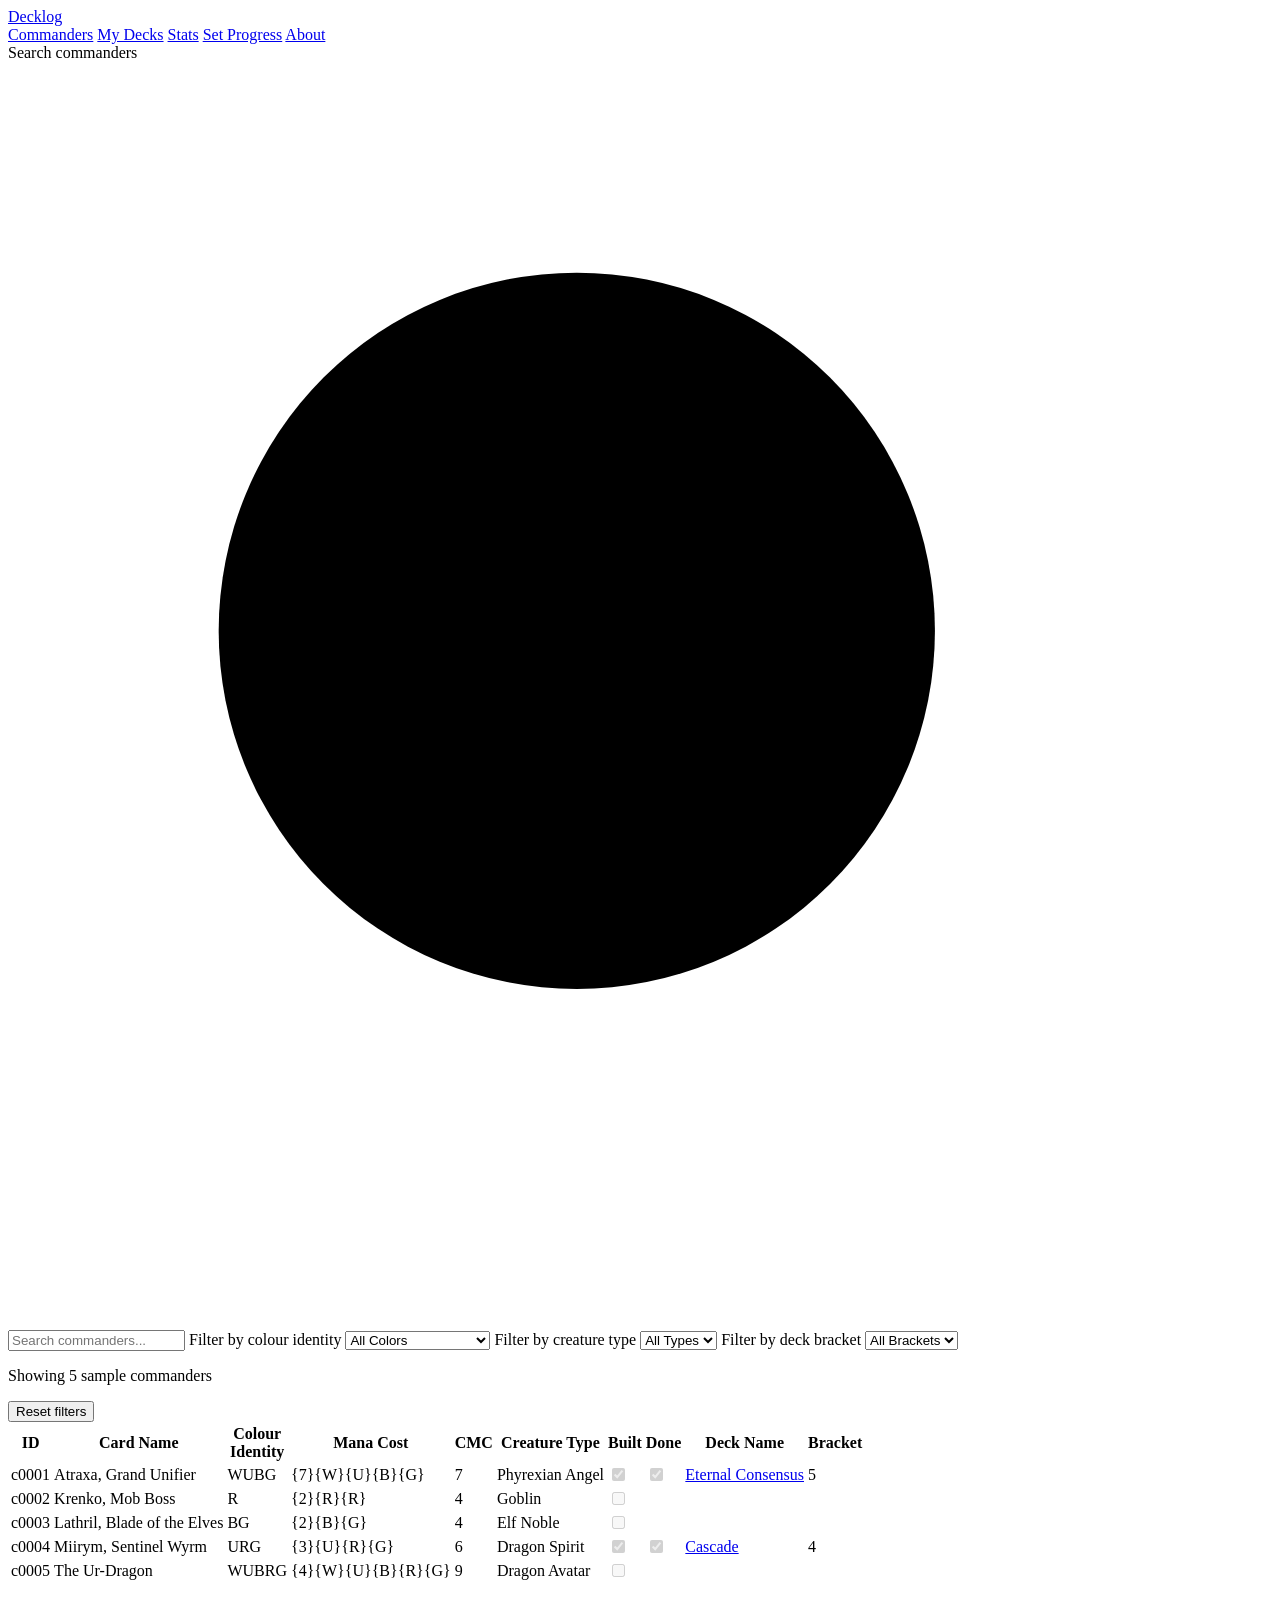
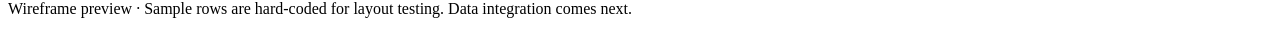
==== app/templates/index.html @ 37241023 "Web App Wireframe Initial" ====
<!doctype html>
<html lang="en">
<head>
  <meta charset="utf-8">
  <meta name="viewport" content="width=device-width, initial-scale=1">
  <meta name="description" content="Decklog — a personal Commander deckbuilding tracker.">
  <title>Decklog | Commanders</title>
  <link rel="stylesheet" href="/static/css/styles.css">
  <script src="/static/js/commanders.js" defer></script>
</head>
<body>
  <div class="app-shell">
    <header class="site-header">
      <a class="wordmark" href="/" aria-label="Decklog home">Decklog</a>
      <nav class="primary-nav" aria-label="Main navigation">
        <a class="nav-link active" href="/" aria-current="page">Commanders</a>
        <a class="nav-link" href="#my-decks" data-placeholder-link>My Decks</a>
        <a class="nav-link" href="#stats" data-placeholder-link>Stats</a>
        <a class="nav-link" href="#set-progress" data-placeholder-link>Set Progress</a>
        <a class="nav-link" href="#about" data-placeholder-link>About</a>
      </nav>
    </header>

    <main>
      <section class="toolbar" aria-label="Commander catalogue filters">
        <label class="search-field">
          <span class="visually-hidden">Search commanders</span>
          <svg class="search-icon" viewBox="0 0 24 24" aria-hidden="true">
            <circle cx="10.8" cy="10.8" r="6.8"></circle>
            <path d="m16 16 5 5"></path>
          </svg>
          <input id="commander-search" type="search" placeholder="Search commanders..." autocomplete="off">
        </label>

        <label class="filter-field">
          <span class="visually-hidden">Filter by colour identity</span>
          <select id="color-filter">
            <option value="">All Colors</option>
            <option value="W">White (W)</option>
            <option value="U">Blue (U)</option>
            <option value="B">Black (B)</option>
            <option value="R">Red (R)</option>
            <option value="G">Green (G)</option>
            <option value="WU">Azorius (WU)</option>
            <option value="UB">Dimir (UB)</option>
            <option value="BR">Rakdos (BR)</option>
            <option value="RG">Gruul (RG)</option>
            <option value="GW">Selesnya (GW)</option>
            <option value="WUB">Esper (WUB)</option>
            <option value="UBR">Grixis (UBR)</option>
            <option value="BRG">Jund (BRG)</option>
            <option value="RGW">Naya (RGW)</option>
            <option value="GWU">Bant (GWU)</option>
            <option value="WUBRG">Five-color (WUBRG)</option>
            <option value="C">Colorless (C)</option>
          </select>
        </label>

        <label class="filter-field">
          <span class="visually-hidden">Filter by creature type</span>
          <select id="type-filter">
            <option value="">All Types</option>
            <option value="Angel">Angel</option>
            <option value="Goblin">Goblin</option>
            <option value="Elf">Elf</option>
            <option value="Dragon">Dragon</option>
            <option value="Human">Human</option>
            <option value="Wizard">Wizard</option>
          </select>
        </label>

        <label class="filter-field">
          <span class="visually-hidden">Filter by deck bracket</span>
          <select id="bracket-filter">
            <option value="">All Brackets</option>
            <option value="1">Bracket 1</option>
            <option value="2">Bracket 2</option>
            <option value="3">Bracket 3</option>
            <option value="4">Bracket 4</option>
            <option value="5">Bracket 5</option>
            <option value="unassigned">Unassigned</option>
          </select>
        </label>
      </section>

      <div class="catalogue-meta">
        <p id="result-count" aria-live="polite">Showing 5 sample commanders</p>
        <button class="reset-button" id="reset-filters" type="button">Reset filters</button>
      </div>

      <section class="table-frame" aria-label="Commander catalogue">
        <div class="table-scroll">
          <table class="commander-table">
            <thead>
              <tr>
                <th scope="col">ID</th>
                <th scope="col">Card Name</th>
                <th scope="col">Colour<br>Identity</th>
                <th scope="col">Mana Cost</th>
                <th scope="col">CMC</th>
                <th scope="col">Creature Type</th>
                <th scope="col" class="center-cell">Built</th>
                <th scope="col" class="center-cell">Done</th>
                <th scope="col">Deck Name</th>
                <th scope="col">Bracket</th>
              </tr>
            </thead>
            <tbody id="commander-table-body">
              <tr data-name="Atraxa, Grand Unifier" data-colors="WUBG" data-type="Phyrexian Angel" data-bracket="5">
                <td class="id-cell">c0001</td>
                <td>Atraxa, Grand Unifier</td>
                <td>WUBG</td>
                <td class="mana-cost">{7}{W}{U}{B}{G}</td>
                <td class="numeric-cell">7</td>
                <td>Phyrexian Angel</td>
                <td class="center-cell"><input type="checkbox" checked aria-label="Atraxa deck built" disabled></td>
                <td class="center-cell"><input type="checkbox" checked aria-label="Atraxa deck done" disabled></td>
                <td><a class="deck-link" href="#deck-atraxa" data-placeholder-link>Eternal Consensus</a></td>
                <td><span class="bracket-value">5</span></td>
              </tr>
              <tr data-name="Krenko, Mob Boss" data-colors="R" data-type="Goblin" data-bracket="">
                <td class="id-cell">c0002</td>
                <td>Krenko, Mob Boss</td>
                <td>R</td>
                <td class="mana-cost">{2}{R}{R}</td>
                <td class="numeric-cell">4</td>
                <td>Goblin</td>
                <td class="center-cell"><input type="checkbox" aria-label="Krenko deck built" disabled></td>
                <td class="center-cell"></td>
                <td></td>
                <td></td>
              </tr>
              <tr data-name="Lathril, Blade of the Elves" data-colors="BG" data-type="Elf Noble" data-bracket="">
                <td class="id-cell">c0003</td>
                <td>Lathril, Blade of the Elves</td>
                <td>BG</td>
                <td class="mana-cost">{2}{B}{G}</td>
                <td class="numeric-cell">4</td>
                <td>Elf Noble</td>
                <td class="center-cell"><input type="checkbox" aria-label="Lathril deck built" disabled></td>
                <td class="center-cell"></td>
                <td></td>
                <td></td>
              </tr>
              <tr data-name="Miirym, Sentinel Wyrm" data-colors="URG" data-type="Dragon Spirit" data-bracket="4">
                <td class="id-cell">c0004</td>
                <td>Miirym, Sentinel Wyrm</td>
                <td>URG</td>
                <td class="mana-cost">{3}{U}{R}{G}</td>
                <td class="numeric-cell">6</td>
                <td>Dragon Spirit</td>
                <td class="center-cell"><input type="checkbox" checked aria-label="Miirym deck built" disabled></td>
                <td class="center-cell"><input type="checkbox" checked aria-label="Miirym deck done" disabled></td>
                <td><a class="deck-link" href="#deck-miirym" data-placeholder-link>Cascade</a></td>
                <td><span class="bracket-value">4</span></td>
              </tr>
              <tr data-name="The Ur-Dragon" data-colors="WUBRG" data-type="Dragon Avatar" data-bracket="">
                <td class="id-cell">c0005</td>
                <td>The Ur-Dragon</td>
                <td>WUBRG</td>
                <td class="mana-cost">{4}{W}{U}{B}{R}{G}</td>
                <td class="numeric-cell">9</td>
                <td>Dragon Avatar</td>
                <td class="center-cell"><input type="checkbox" aria-label="The Ur-Dragon deck built" disabled></td>
                <td class="center-cell"></td>
                <td></td>
                <td></td>
              </tr>
            </tbody>
          </table>
        </div>
        <div class="empty-state" id="empty-state" hidden>
          <strong>No commanders match these filters.</strong>
          <span>Try a different search or reset the filters.</span>
        </div>
      </section>

      <p class="prototype-note">Wireframe preview · Sample rows are hard-coded for layout testing. Data integration comes next.</p>
    </main>
  </div>
</body>
</html>
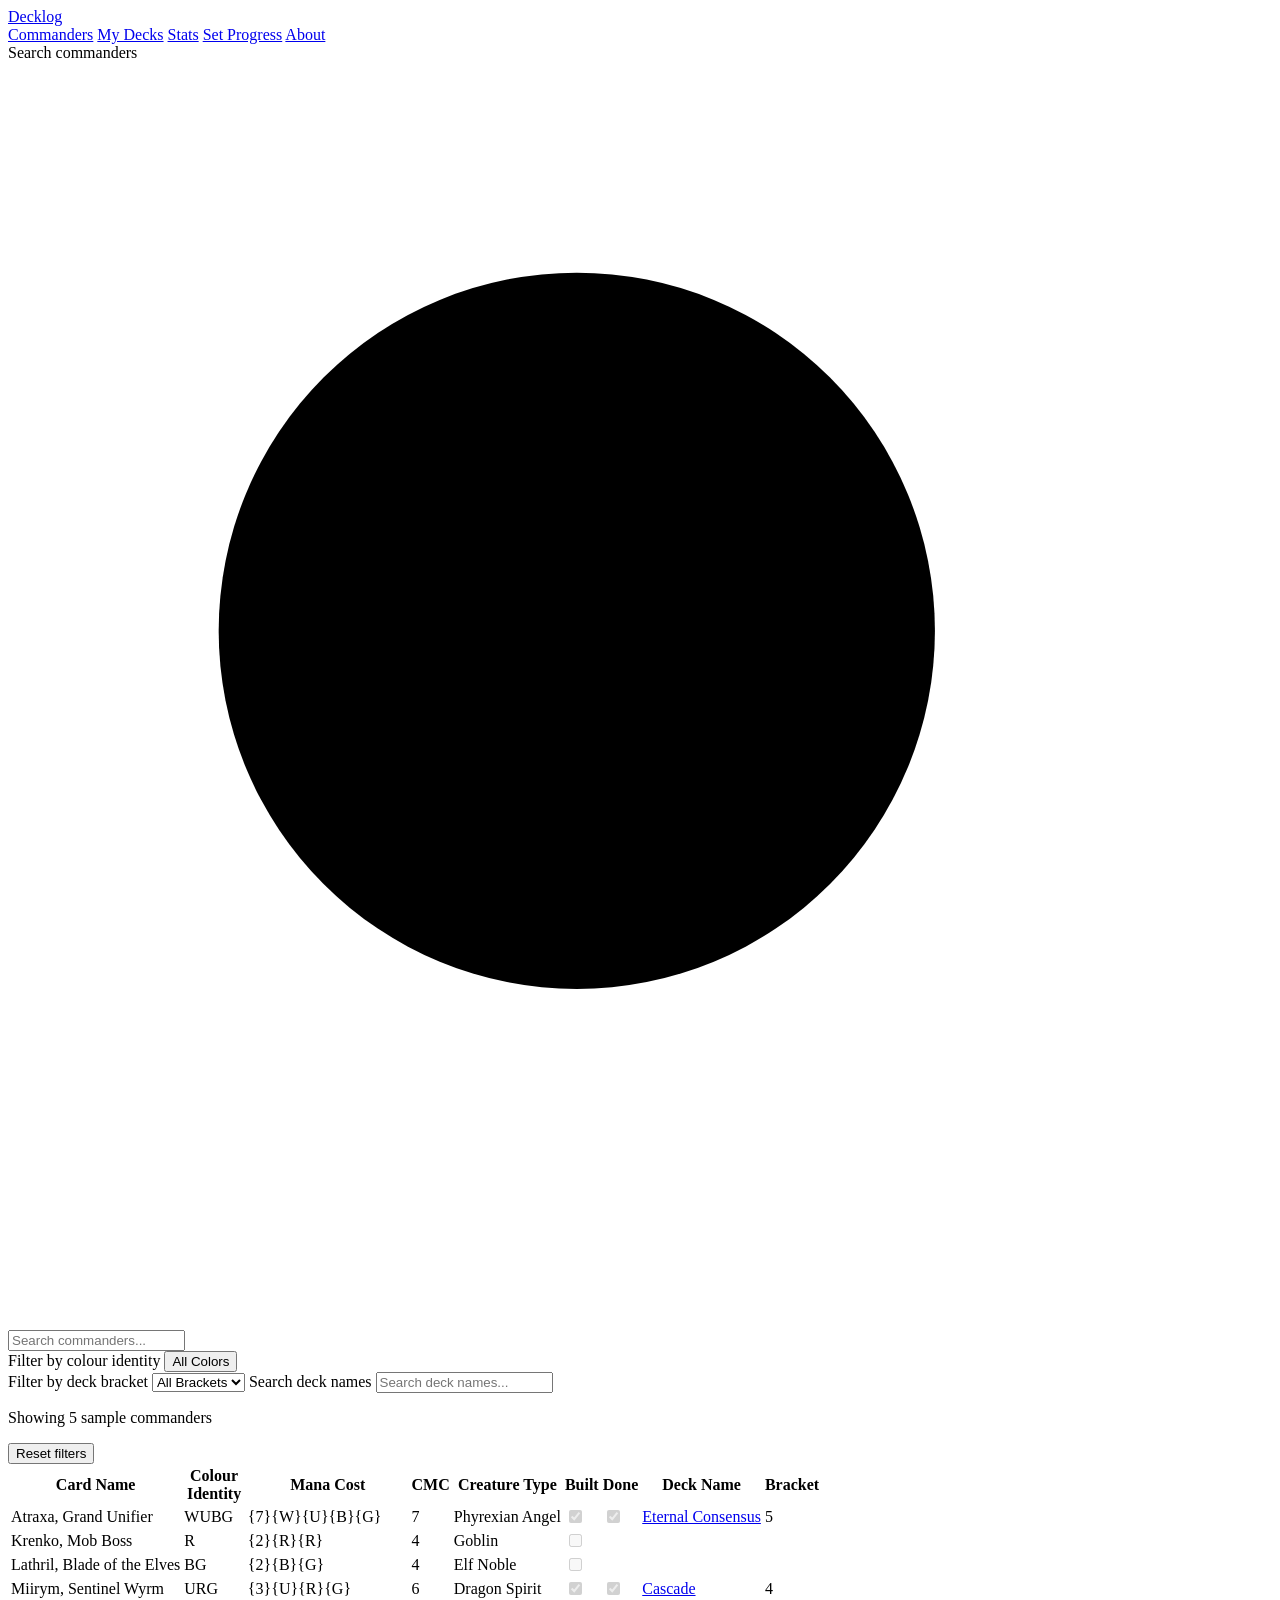
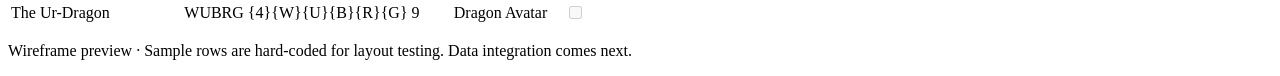
==== commit 9718f114: "Wireframe Adjustments" ====
--- a/app/templates/index.html
+++ b/app/templates/index.html
@@ -32,42 +32,70 @@
           <input id="commander-search" type="search" placeholder="Search commanders..." autocomplete="off">
         </label>
 
-        <label class="filter-field">
-          <span class="visually-hidden">Filter by colour identity</span>
-          <select id="color-filter">
-            <option value="">All Colors</option>
-            <option value="W">White (W)</option>
-            <option value="U">Blue (U)</option>
-            <option value="B">Black (B)</option>
-            <option value="R">Red (R)</option>
-            <option value="G">Green (G)</option>
-            <option value="WU">Azorius (WU)</option>
-            <option value="UB">Dimir (UB)</option>
-            <option value="BR">Rakdos (BR)</option>
-            <option value="RG">Gruul (RG)</option>
-            <option value="GW">Selesnya (GW)</option>
-            <option value="WUB">Esper (WUB)</option>
-            <option value="UBR">Grixis (UBR)</option>
-            <option value="BRG">Jund (BRG)</option>
-            <option value="RGW">Naya (RGW)</option>
-            <option value="GWU">Bant (GWU)</option>
-            <option value="WUBRG">Five-color (WUBRG)</option>
-            <option value="C">Colorless (C)</option>
-          </select>
-        </label>
-
-        <label class="filter-field">
-          <span class="visually-hidden">Filter by creature type</span>
-          <select id="type-filter">
-            <option value="">All Types</option>
-            <option value="Angel">Angel</option>
-            <option value="Goblin">Goblin</option>
-            <option value="Elf">Elf</option>
-            <option value="Dragon">Dragon</option>
-            <option value="Human">Human</option>
-            <option value="Wizard">Wizard</option>
-          </select>
-        </label>
+        <div class="color-filter">
+          <span class="visually-hidden" id="color-filter-description">Filter by colour identity</span>
+          <input id="color-filter" type="hidden" value="">
+          <button class="filter-trigger" id="color-filter-trigger" type="button"
+                  aria-expanded="false" aria-controls="color-filter-menu">
+            <span id="color-filter-label">All Colors</span>
+            <span class="filter-chevron" aria-hidden="true"></span>
+          </button>
+          <div class="color-filter-menu" id="color-filter-menu" hidden>
+            <button class="color-option all-colors-option" type="button" data-color="" data-label="All Colors" aria-pressed="true">All Colors</button>
+            <details class="color-group" open>
+              <summary>Mono</summary>
+              <div class="color-options">
+                <button class="color-option" type="button" data-color="W" data-label="White"><span class="mana-badge" style="--symbol-bg:#F4F2DD;--symbol-text:#212117">W</span>White</button>
+                <button class="color-option" type="button" data-color="U" data-label="Blue"><span class="mana-badge" style="--symbol-bg:#ADDDF4;--symbol-text:#121B38">U</span>Blue</button>
+                <button class="color-option" type="button" data-color="B" data-label="Black"><span class="mana-badge" style="--symbol-bg:#DDD1DB;--symbol-text:#121212">B</span>Black</button>
+                <button class="color-option" type="button" data-color="R" data-label="Red"><span class="mana-badge" style="--symbol-bg:#EFA487;--symbol-text:#330A10">R</span>Red</button>
+                <button class="color-option" type="button" data-color="G" data-label="Green"><span class="mana-badge" style="--symbol-bg:#9AD1A9;--symbol-text:#1D2315">G</span>Green</button>
+                <button class="color-option" type="button" data-color="C" data-label="Colorless"><span class="mana-badge" style="--symbol-bg:#CCCCCC;--symbol-text:#000">C</span>Colorless</button>
+              </div>
+            </details>
+            <details class="color-group">
+              <summary>2 Color</summary>
+              <div class="color-options">
+                <button class="color-option" type="button" data-color="WU" data-label="Azorius"><span class="mana-badge" style="--symbol-bg:#F4F2DD;--symbol-text:#212117">W</span><span class="mana-badge" style="--symbol-bg:#ADDDF4;--symbol-text:#121B38">U</span>Azorius</button>
+                <button class="color-option" type="button" data-color="UB" data-label="Dimir"><span class="mana-badge" style="--symbol-bg:#ADDDF4;--symbol-text:#121B38">U</span><span class="mana-badge" style="--symbol-bg:#DDD1DB;--symbol-text:#121212">B</span>Dimir</button>
+                <button class="color-option" type="button" data-color="BR" data-label="Rakdos"><span class="mana-badge" style="--symbol-bg:#DDD1DB;--symbol-text:#121212">B</span><span class="mana-badge" style="--symbol-bg:#EFA487;--symbol-text:#330A10">R</span>Rakdos</button>
+                <button class="color-option" type="button" data-color="RG" data-label="Gruul"><span class="mana-badge" style="--symbol-bg:#EFA487;--symbol-text:#330A10">R</span><span class="mana-badge" style="--symbol-bg:#9AD1A9;--symbol-text:#1D2315">G</span>Gruul</button>
+                <button class="color-option" type="button" data-color="GW" data-label="Selesnya"><span class="mana-badge" style="--symbol-bg:#9AD1A9;--symbol-text:#1D2315">G</span><span class="mana-badge" style="--symbol-bg:#F4F2DD;--symbol-text:#212117">W</span>Selesnya</button>
+                <button class="color-option" type="button" data-color="WB" data-label="Orzhov"><span class="mana-badge" style="--symbol-bg:#F4F2DD;--symbol-text:#212117">W</span><span class="mana-badge" style="--symbol-bg:#DDD1DB;--symbol-text:#121212">B</span>Orzhov</button>
+                <button class="color-option" type="button" data-color="UR" data-label="Izzet"><span class="mana-badge" style="--symbol-bg:#ADDDF4;--symbol-text:#121B38">U</span><span class="mana-badge" style="--symbol-bg:#EFA487;--symbol-text:#330A10">R</span>Izzet</button>
+                <button class="color-option" type="button" data-color="BG" data-label="Golgari"><span class="mana-badge" style="--symbol-bg:#DDD1DB;--symbol-text:#121212">B</span><span class="mana-badge" style="--symbol-bg:#9AD1A9;--symbol-text:#1D2315">G</span>Golgari</button>
+                <button class="color-option" type="button" data-color="RW" data-label="Boros"><span class="mana-badge" style="--symbol-bg:#EFA487;--symbol-text:#330A10">R</span><span class="mana-badge" style="--symbol-bg:#F4F2DD;--symbol-text:#212117">W</span>Boros</button>
+                <button class="color-option" type="button" data-color="GU" data-label="Simic"><span class="mana-badge" style="--symbol-bg:#9AD1A9;--symbol-text:#1D2315">G</span><span class="mana-badge" style="--symbol-bg:#ADDDF4;--symbol-text:#121B38">U</span>Simic</button>
+              </div>
+            </details>
+            <details class="color-group">
+              <summary>3 Color</summary>
+              <div class="color-options">
+                <button class="color-option" type="button" data-color="WUB" data-label="Esper"><span class="mana-badge" style="--symbol-bg:#F4F2DD;--symbol-text:#212117">W</span><span class="mana-badge" style="--symbol-bg:#ADDDF4;--symbol-text:#121B38">U</span><span class="mana-badge" style="--symbol-bg:#DDD1DB;--symbol-text:#121212">B</span>Esper</button>
+                <button class="color-option" type="button" data-color="UBR" data-label="Grixis"><span class="mana-badge" style="--symbol-bg:#ADDDF4;--symbol-text:#121B38">U</span><span class="mana-badge" style="--symbol-bg:#DDD1DB;--symbol-text:#121212">B</span><span class="mana-badge" style="--symbol-bg:#EFA487;--symbol-text:#330A10">R</span>Grixis</button>
+                <button class="color-option" type="button" data-color="BRG" data-label="Jund"><span class="mana-badge" style="--symbol-bg:#DDD1DB;--symbol-text:#121212">B</span><span class="mana-badge" style="--symbol-bg:#EFA487;--symbol-text:#330A10">R</span><span class="mana-badge" style="--symbol-bg:#9AD1A9;--symbol-text:#1D2315">G</span>Jund</button>
+                <button class="color-option" type="button" data-color="RGW" data-label="Naya"><span class="mana-badge" style="--symbol-bg:#EFA487;--symbol-text:#330A10">R</span><span class="mana-badge" style="--symbol-bg:#9AD1A9;--symbol-text:#1D2315">G</span><span class="mana-badge" style="--symbol-bg:#F4F2DD;--symbol-text:#212117">W</span>Naya</button>
+                <button class="color-option" type="button" data-color="GWU" data-label="Bant"><span class="mana-badge" style="--symbol-bg:#9AD1A9;--symbol-text:#1D2315">G</span><span class="mana-badge" style="--symbol-bg:#F4F2DD;--symbol-text:#212117">W</span><span class="mana-badge" style="--symbol-bg:#ADDDF4;--symbol-text:#121B38">U</span>Bant</button>
+                <button class="color-option" type="button" data-color="WBG" data-label="Abzan"><span class="mana-badge" style="--symbol-bg:#F4F2DD;--symbol-text:#212117">W</span><span class="mana-badge" style="--symbol-bg:#DDD1DB;--symbol-text:#121212">B</span><span class="mana-badge" style="--symbol-bg:#9AD1A9;--symbol-text:#1D2315">G</span>Abzan</button>
+                <button class="color-option" type="button" data-color="WUR" data-label="Jeskai"><span class="mana-badge" style="--symbol-bg:#F4F2DD;--symbol-text:#212117">W</span><span class="mana-badge" style="--symbol-bg:#ADDDF4;--symbol-text:#121B38">U</span><span class="mana-badge" style="--symbol-bg:#EFA487;--symbol-text:#330A10">R</span>Jeskai</button>
+                <button class="color-option" type="button" data-color="UBG" data-label="Sultai"><span class="mana-badge" style="--symbol-bg:#ADDDF4;--symbol-text:#121B38">U</span><span class="mana-badge" style="--symbol-bg:#DDD1DB;--symbol-text:#121212">B</span><span class="mana-badge" style="--symbol-bg:#9AD1A9;--symbol-text:#1D2315">G</span>Sultai</button>
+                <button class="color-option" type="button" data-color="WBR" data-label="Mardu"><span class="mana-badge" style="--symbol-bg:#F4F2DD;--symbol-text:#212117">W</span><span class="mana-badge" style="--symbol-bg:#DDD1DB;--symbol-text:#121212">B</span><span class="mana-badge" style="--symbol-bg:#EFA487;--symbol-text:#330A10">R</span>Mardu</button>
+                <button class="color-option" type="button" data-color="URG" data-label="Temur"><span class="mana-badge" style="--symbol-bg:#ADDDF4;--symbol-text:#121B38">U</span><span class="mana-badge" style="--symbol-bg:#EFA487;--symbol-text:#330A10">R</span><span class="mana-badge" style="--symbol-bg:#9AD1A9;--symbol-text:#1D2315">G</span>Temur</button>
+              </div>
+            </details>
+            <details class="color-group">
+              <summary>4+ Color</summary>
+              <div class="color-options">
+                <button class="color-option" type="button" data-color="WUBR" data-label="Yore-Tiller"><span class="mana-badge" style="--symbol-bg:#F4F2DD;--symbol-text:#212117">W</span><span class="mana-badge" style="--symbol-bg:#ADDDF4;--symbol-text:#121B38">U</span><span class="mana-badge" style="--symbol-bg:#DDD1DB;--symbol-text:#121212">B</span><span class="mana-badge" style="--symbol-bg:#EFA487;--symbol-text:#330A10">R</span>Yore-Tiller</button>
+                <button class="color-option" type="button" data-color="WUBG" data-label="Glint-Eye"><span class="mana-badge" style="--symbol-bg:#F4F2DD;--symbol-text:#212117">W</span><span class="mana-badge" style="--symbol-bg:#ADDDF4;--symbol-text:#121B38">U</span><span class="mana-badge" style="--symbol-bg:#DDD1DB;--symbol-text:#121212">B</span><span class="mana-badge" style="--symbol-bg:#9AD1A9;--symbol-text:#1D2315">G</span>Glint-Eye</button>
+                <button class="color-option" type="button" data-color="WURG" data-label="Dune-Brood"><span class="mana-badge" style="--symbol-bg:#F4F2DD;--symbol-text:#212117">W</span><span class="mana-badge" style="--symbol-bg:#ADDDF4;--symbol-text:#121B38">U</span><span class="mana-badge" style="--symbol-bg:#EFA487;--symbol-text:#330A10">R</span><span class="mana-badge" style="--symbol-bg:#9AD1A9;--symbol-text:#1D2315">G</span>Dune-Brood</button>
+                <button class="color-option" type="button" data-color="WBRG" data-label="Ink-Treader"><span class="mana-badge" style="--symbol-bg:#F4F2DD;--symbol-text:#212117">W</span><span class="mana-badge" style="--symbol-bg:#DDD1DB;--symbol-text:#121212">B</span><span class="mana-badge" style="--symbol-bg:#EFA487;--symbol-text:#330A10">R</span><span class="mana-badge" style="--symbol-bg:#9AD1A9;--symbol-text:#1D2315">G</span>Ink-Treader</button>
+                <button class="color-option" type="button" data-color="UBRG" data-label="Witch-Maw"><span class="mana-badge" style="--symbol-bg:#ADDDF4;--symbol-text:#121B38">U</span><span class="mana-badge" style="--symbol-bg:#DDD1DB;--symbol-text:#121212">B</span><span class="mana-badge" style="--symbol-bg:#EFA487;--symbol-text:#330A10">R</span><span class="mana-badge" style="--symbol-bg:#9AD1A9;--symbol-text:#1D2315">G</span>Witch-Maw</button>
+                <button class="color-option" type="button" data-color="WUBRG" data-label="Five Color"><span class="mana-badge" style="--symbol-bg:#F4F2DD;--symbol-text:#212117">W</span><span class="mana-badge" style="--symbol-bg:#ADDDF4;--symbol-text:#121B38">U</span><span class="mana-badge" style="--symbol-bg:#DDD1DB;--symbol-text:#121212">B</span><span class="mana-badge" style="--symbol-bg:#EFA487;--symbol-text:#330A10">R</span><span class="mana-badge" style="--symbol-bg:#9AD1A9;--symbol-text:#1D2315">G</span>Five Color</button>
+              </div>
+            </details>
+          </div>
+        </div>
 
         <label class="filter-field">
           <span class="visually-hidden">Filter by deck bracket</span>
@@ -81,6 +109,11 @@
             <option value="unassigned">Unassigned</option>
           </select>
         </label>
+
+        <label class="search-field deck-search-field">
+          <span class="visually-hidden">Search deck names</span>
+          <input id="deck-search" type="search" placeholder="Search deck names..." autocomplete="off">
+        </label>
       </section>
 
       <div class="catalogue-meta">
@@ -93,7 +126,6 @@
           <table class="commander-table">
             <thead>
               <tr>
-                <th scope="col">ID</th>
                 <th scope="col">Card Name</th>
                 <th scope="col">Colour<br>Identity</th>
                 <th scope="col">Mana Cost</th>
@@ -106,11 +138,10 @@
               </tr>
             </thead>
             <tbody id="commander-table-body">
-              <tr data-name="Atraxa, Grand Unifier" data-colors="WUBG" data-type="Phyrexian Angel" data-bracket="5">
-                <td class="id-cell">c0001</td>
+              <tr data-name="Atraxa, Grand Unifier" data-colors="WUBG" data-type="Phyrexian Angel" data-bracket="5" data-deck-name="Eternal Consensus">
                 <td>Atraxa, Grand Unifier</td>
-                <td>WUBG</td>
-                <td class="mana-cost">{7}{W}{U}{B}{G}</td>
+                <td class="colour-identity" data-value="WUBG">WUBG</td>
+                <td class="mana-cost" data-value="{7}{W}{U}{B}{G}">{7}{W}{U}{B}{G}</td>
                 <td class="numeric-cell">7</td>
                 <td>Phyrexian Angel</td>
                 <td class="center-cell"><input type="checkbox" checked aria-label="Atraxa deck built" disabled></td>
@@ -119,10 +150,9 @@
                 <td><span class="bracket-value">5</span></td>
               </tr>
               <tr data-name="Krenko, Mob Boss" data-colors="R" data-type="Goblin" data-bracket="">
-                <td class="id-cell">c0002</td>
                 <td>Krenko, Mob Boss</td>
-                <td>R</td>
-                <td class="mana-cost">{2}{R}{R}</td>
+                <td class="colour-identity" data-value="R">R</td>
+                <td class="mana-cost" data-value="{2}{R}{R}">{2}{R}{R}</td>
                 <td class="numeric-cell">4</td>
                 <td>Goblin</td>
                 <td class="center-cell"><input type="checkbox" aria-label="Krenko deck built" disabled></td>
@@ -131,10 +161,9 @@
                 <td></td>
               </tr>
               <tr data-name="Lathril, Blade of the Elves" data-colors="BG" data-type="Elf Noble" data-bracket="">
-                <td class="id-cell">c0003</td>
                 <td>Lathril, Blade of the Elves</td>
-                <td>BG</td>
-                <td class="mana-cost">{2}{B}{G}</td>
+                <td class="colour-identity" data-value="BG">BG</td>
+                <td class="mana-cost" data-value="{2}{B}{G}">{2}{B}{G}</td>
                 <td class="numeric-cell">4</td>
                 <td>Elf Noble</td>
                 <td class="center-cell"><input type="checkbox" aria-label="Lathril deck built" disabled></td>
@@ -142,11 +171,10 @@
                 <td></td>
                 <td></td>
               </tr>
-              <tr data-name="Miirym, Sentinel Wyrm" data-colors="URG" data-type="Dragon Spirit" data-bracket="4">
-                <td class="id-cell">c0004</td>
+              <tr data-name="Miirym, Sentinel Wyrm" data-colors="URG" data-type="Dragon Spirit" data-bracket="4" data-deck-name="Cascade">
                 <td>Miirym, Sentinel Wyrm</td>
-                <td>URG</td>
-                <td class="mana-cost">{3}{U}{R}{G}</td>
+                <td class="colour-identity" data-value="URG">URG</td>
+                <td class="mana-cost" data-value="{3}{U}{R}{G}">{3}{U}{R}{G}</td>
                 <td class="numeric-cell">6</td>
                 <td>Dragon Spirit</td>
                 <td class="center-cell"><input type="checkbox" checked aria-label="Miirym deck built" disabled></td>
@@ -155,10 +183,9 @@
                 <td><span class="bracket-value">4</span></td>
               </tr>
               <tr data-name="The Ur-Dragon" data-colors="WUBRG" data-type="Dragon Avatar" data-bracket="">
-                <td class="id-cell">c0005</td>
                 <td>The Ur-Dragon</td>
-                <td>WUBRG</td>
-                <td class="mana-cost">{4}{W}{U}{B}{R}{G}</td>
+                <td class="colour-identity" data-value="WUBRG">WUBRG</td>
+                <td class="mana-cost" data-value="{4}{W}{U}{B}{R}{G}">{4}{W}{U}{B}{R}{G}</td>
                 <td class="numeric-cell">9</td>
                 <td>Dragon Avatar</td>
                 <td class="center-cell"><input type="checkbox" aria-label="The Ur-Dragon deck built" disabled></td>
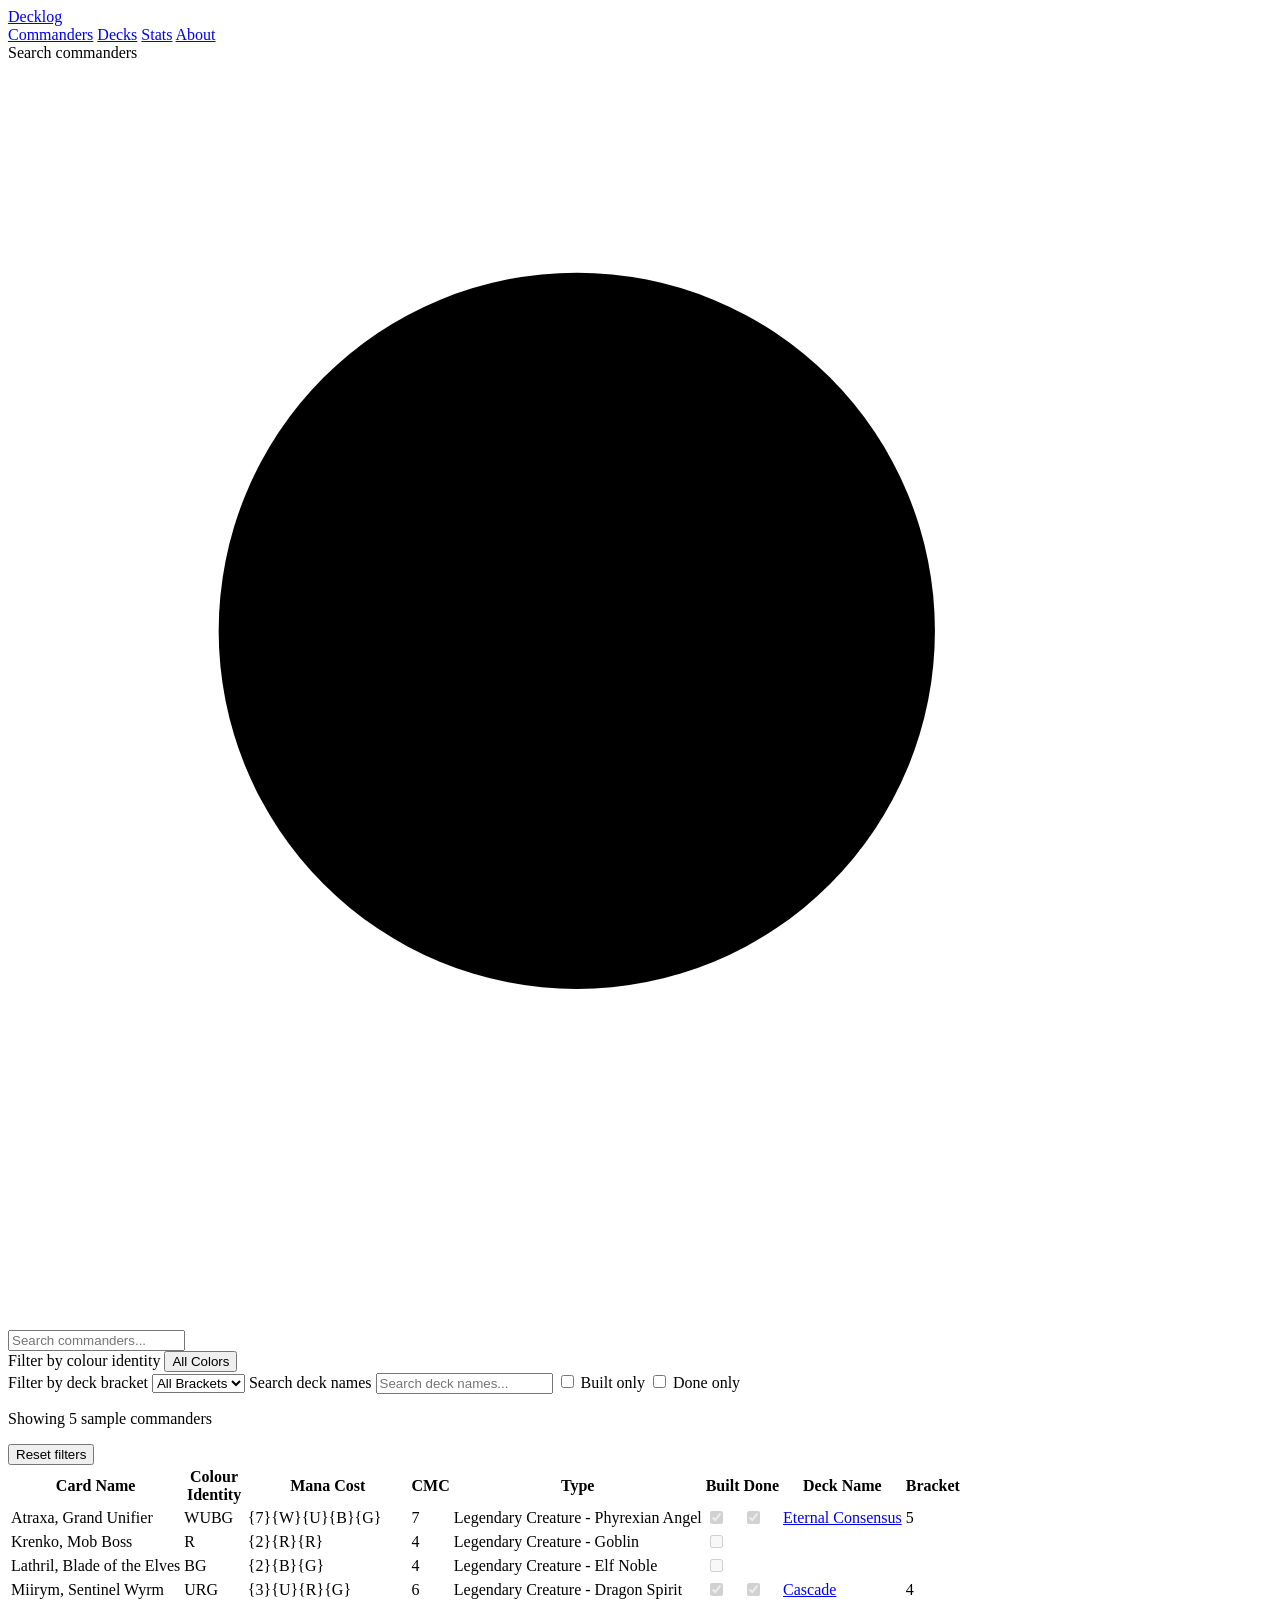
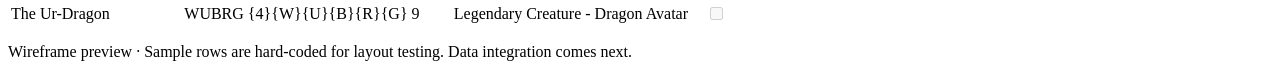
==== commit 7045bab5: "Filtering System Updates" ====
--- a/app/templates/index.html
+++ b/app/templates/index.html
@@ -14,9 +14,8 @@
       <a class="wordmark" href="/" aria-label="Decklog home">Decklog</a>
       <nav class="primary-nav" aria-label="Main navigation">
         <a class="nav-link active" href="/" aria-current="page">Commanders</a>
-        <a class="nav-link" href="#my-decks" data-placeholder-link>My Decks</a>
+        <a class="nav-link" href="#my-decks" data-placeholder-link>Decks</a>
         <a class="nav-link" href="#stats" data-placeholder-link>Stats</a>
-        <a class="nav-link" href="#set-progress" data-placeholder-link>Set Progress</a>
         <a class="nav-link" href="#about" data-placeholder-link>About</a>
       </nav>
     </header>
@@ -114,6 +113,18 @@
           <span class="visually-hidden">Search deck names</span>
           <input id="deck-search" type="search" placeholder="Search deck names..." autocomplete="off">
         </label>
+
+        <label class="status-toggle">
+          <input id="built-filter" type="checkbox">
+          <span class="toggle-box" aria-hidden="true"></span>
+          <span>Built only</span>
+        </label>
+
+        <label class="status-toggle">
+          <input id="done-filter" type="checkbox">
+          <span class="toggle-box" aria-hidden="true"></span>
+          <span>Done only</span>
+        </label>
       </section>
 
       <div class="catalogue-meta">
@@ -130,7 +141,7 @@
                 <th scope="col">Colour<br>Identity</th>
                 <th scope="col">Mana Cost</th>
                 <th scope="col">CMC</th>
-                <th scope="col">Creature Type</th>
+                <th scope="col">Type</th>
                 <th scope="col" class="center-cell">Built</th>
                 <th scope="col" class="center-cell">Done</th>
                 <th scope="col">Deck Name</th>
@@ -143,7 +154,7 @@
                 <td class="colour-identity" data-value="WUBG">WUBG</td>
                 <td class="mana-cost" data-value="{7}{W}{U}{B}{G}">{7}{W}{U}{B}{G}</td>
                 <td class="numeric-cell">7</td>
-                <td>Phyrexian Angel</td>
+                <td>Legendary Creature - Phyrexian Angel</td>
                 <td class="center-cell"><input type="checkbox" checked aria-label="Atraxa deck built" disabled></td>
                 <td class="center-cell"><input type="checkbox" checked aria-label="Atraxa deck done" disabled></td>
                 <td><a class="deck-link" href="#deck-atraxa" data-placeholder-link>Eternal Consensus</a></td>
@@ -154,7 +165,7 @@
                 <td class="colour-identity" data-value="R">R</td>
                 <td class="mana-cost" data-value="{2}{R}{R}">{2}{R}{R}</td>
                 <td class="numeric-cell">4</td>
-                <td>Goblin</td>
+                <td>Legendary Creature - Goblin</td>
                 <td class="center-cell"><input type="checkbox" aria-label="Krenko deck built" disabled></td>
                 <td class="center-cell"></td>
                 <td></td>
@@ -165,7 +176,7 @@
                 <td class="colour-identity" data-value="BG">BG</td>
                 <td class="mana-cost" data-value="{2}{B}{G}">{2}{B}{G}</td>
                 <td class="numeric-cell">4</td>
-                <td>Elf Noble</td>
+                <td>Legendary Creature - Elf Noble</td>
                 <td class="center-cell"><input type="checkbox" aria-label="Lathril deck built" disabled></td>
                 <td class="center-cell"></td>
                 <td></td>
@@ -176,7 +187,7 @@
                 <td class="colour-identity" data-value="URG">URG</td>
                 <td class="mana-cost" data-value="{3}{U}{R}{G}">{3}{U}{R}{G}</td>
                 <td class="numeric-cell">6</td>
-                <td>Dragon Spirit</td>
+                <td>Legendary Creature - Dragon Spirit</td>
                 <td class="center-cell"><input type="checkbox" checked aria-label="Miirym deck built" disabled></td>
                 <td class="center-cell"><input type="checkbox" checked aria-label="Miirym deck done" disabled></td>
                 <td><a class="deck-link" href="#deck-miirym" data-placeholder-link>Cascade</a></td>
@@ -187,7 +198,7 @@
                 <td class="colour-identity" data-value="WUBRG">WUBRG</td>
                 <td class="mana-cost" data-value="{4}{W}{U}{B}{R}{G}">{4}{W}{U}{B}{R}{G}</td>
                 <td class="numeric-cell">9</td>
-                <td>Dragon Avatar</td>
+                <td>Legendary Creature - Dragon Avatar</td>
                 <td class="center-cell"><input type="checkbox" aria-label="The Ur-Dragon deck built" disabled></td>
                 <td class="center-cell"></td>
                 <td></td>
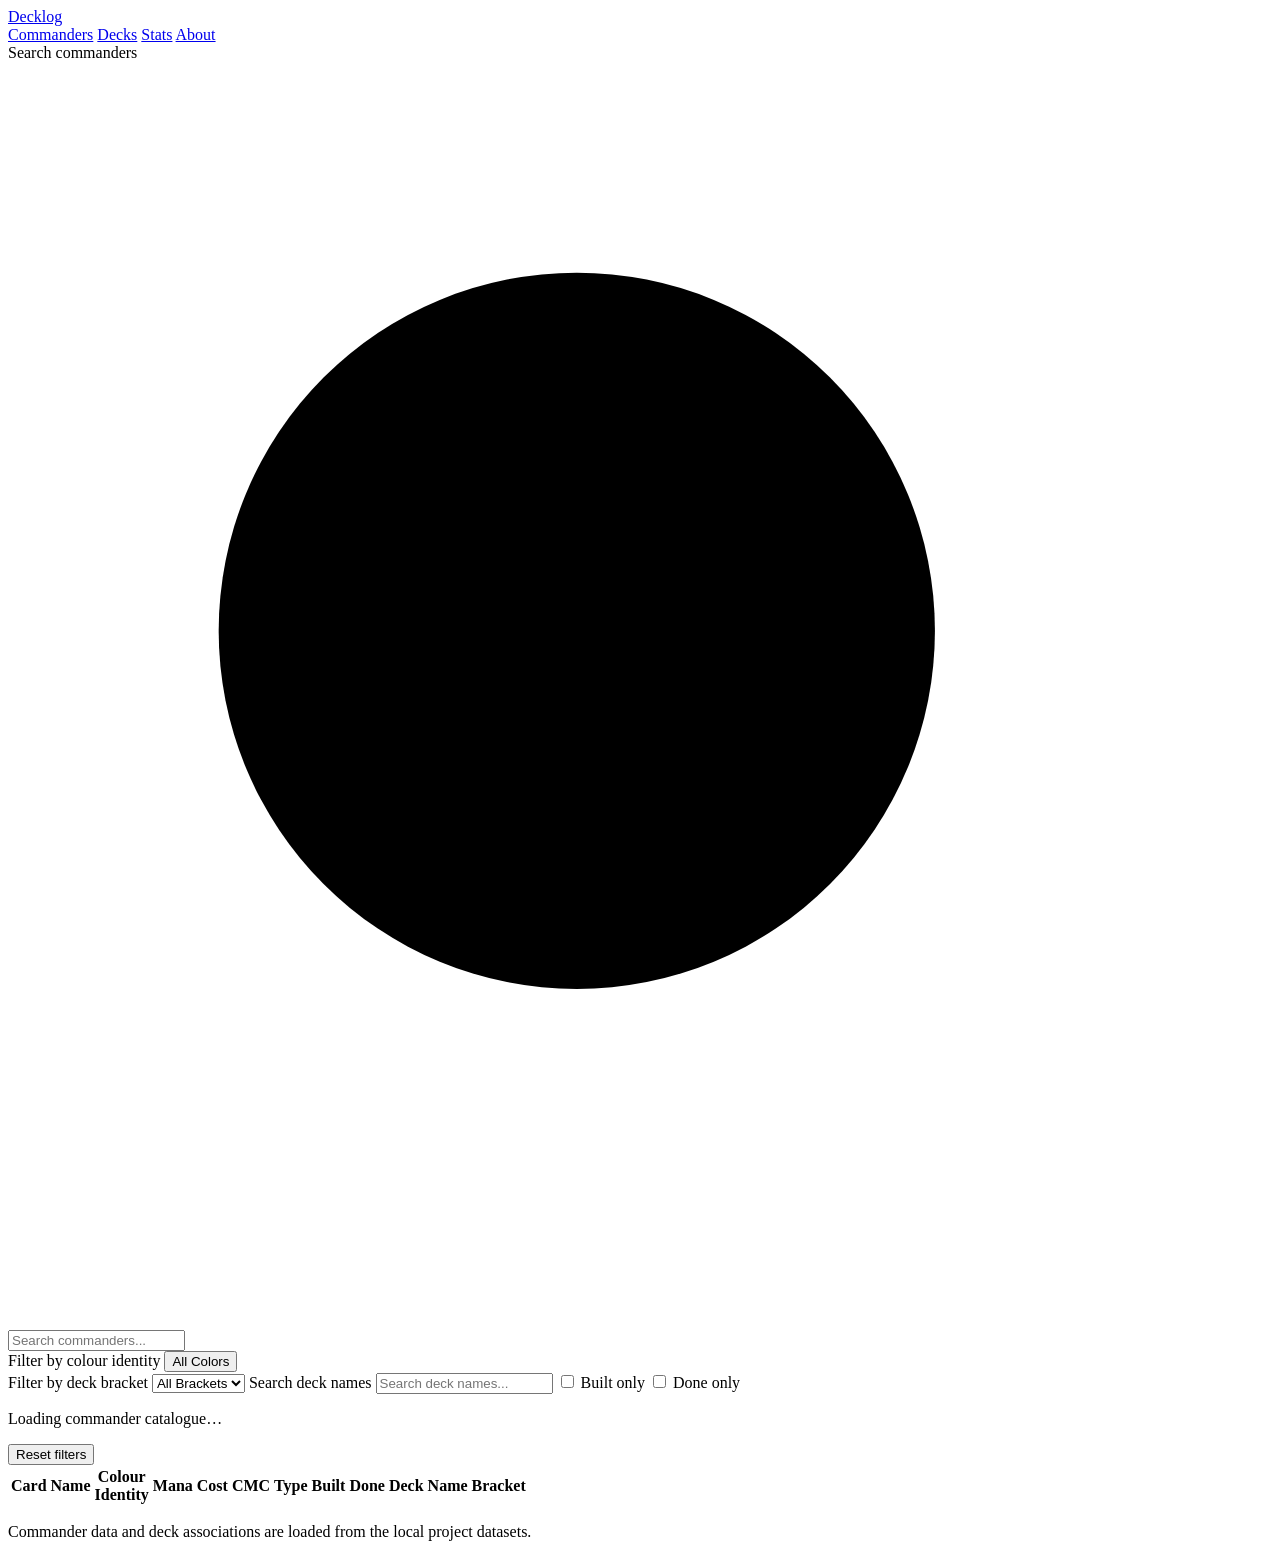
==== commit 31f92950: "Dataset Integration" ====
--- a/app/templates/index.html
+++ b/app/templates/index.html
@@ -128,7 +128,7 @@
       </section>
 
       <div class="catalogue-meta">
-        <p id="result-count" aria-live="polite">Showing 5 sample commanders</p>
+        <p id="result-count" aria-live="polite">Loading commander catalogue…</p>
         <button class="reset-button" id="reset-filters" type="button">Reset filters</button>
       </div>
 
@@ -148,63 +148,7 @@
                 <th scope="col">Bracket</th>
               </tr>
             </thead>
-            <tbody id="commander-table-body">
-              <tr data-name="Atraxa, Grand Unifier" data-colors="WUBG" data-type="Phyrexian Angel" data-bracket="5" data-deck-name="Eternal Consensus">
-                <td>Atraxa, Grand Unifier</td>
-                <td class="colour-identity" data-value="WUBG">WUBG</td>
-                <td class="mana-cost" data-value="{7}{W}{U}{B}{G}">{7}{W}{U}{B}{G}</td>
-                <td class="numeric-cell">7</td>
-                <td>Legendary Creature - Phyrexian Angel</td>
-                <td class="center-cell"><input type="checkbox" checked aria-label="Atraxa deck built" disabled></td>
-                <td class="center-cell"><input type="checkbox" checked aria-label="Atraxa deck done" disabled></td>
-                <td><a class="deck-link" href="#deck-atraxa" data-placeholder-link>Eternal Consensus</a></td>
-                <td><span class="bracket-value">5</span></td>
-              </tr>
-              <tr data-name="Krenko, Mob Boss" data-colors="R" data-type="Goblin" data-bracket="">
-                <td>Krenko, Mob Boss</td>
-                <td class="colour-identity" data-value="R">R</td>
-                <td class="mana-cost" data-value="{2}{R}{R}">{2}{R}{R}</td>
-                <td class="numeric-cell">4</td>
-                <td>Legendary Creature - Goblin</td>
-                <td class="center-cell"><input type="checkbox" aria-label="Krenko deck built" disabled></td>
-                <td class="center-cell"></td>
-                <td></td>
-                <td></td>
-              </tr>
-              <tr data-name="Lathril, Blade of the Elves" data-colors="BG" data-type="Elf Noble" data-bracket="">
-                <td>Lathril, Blade of the Elves</td>
-                <td class="colour-identity" data-value="BG">BG</td>
-                <td class="mana-cost" data-value="{2}{B}{G}">{2}{B}{G}</td>
-                <td class="numeric-cell">4</td>
-                <td>Legendary Creature - Elf Noble</td>
-                <td class="center-cell"><input type="checkbox" aria-label="Lathril deck built" disabled></td>
-                <td class="center-cell"></td>
-                <td></td>
-                <td></td>
-              </tr>
-              <tr data-name="Miirym, Sentinel Wyrm" data-colors="URG" data-type="Dragon Spirit" data-bracket="4" data-deck-name="Cascade">
-                <td>Miirym, Sentinel Wyrm</td>
-                <td class="colour-identity" data-value="URG">URG</td>
-                <td class="mana-cost" data-value="{3}{U}{R}{G}">{3}{U}{R}{G}</td>
-                <td class="numeric-cell">6</td>
-                <td>Legendary Creature - Dragon Spirit</td>
-                <td class="center-cell"><input type="checkbox" checked aria-label="Miirym deck built" disabled></td>
-                <td class="center-cell"><input type="checkbox" checked aria-label="Miirym deck done" disabled></td>
-                <td><a class="deck-link" href="#deck-miirym" data-placeholder-link>Cascade</a></td>
-                <td><span class="bracket-value">4</span></td>
-              </tr>
-              <tr data-name="The Ur-Dragon" data-colors="WUBRG" data-type="Dragon Avatar" data-bracket="">
-                <td>The Ur-Dragon</td>
-                <td class="colour-identity" data-value="WUBRG">WUBRG</td>
-                <td class="mana-cost" data-value="{4}{W}{U}{B}{R}{G}">{4}{W}{U}{B}{R}{G}</td>
-                <td class="numeric-cell">9</td>
-                <td>Legendary Creature - Dragon Avatar</td>
-                <td class="center-cell"><input type="checkbox" aria-label="The Ur-Dragon deck built" disabled></td>
-                <td class="center-cell"></td>
-                <td></td>
-                <td></td>
-              </tr>
-            </tbody>
+            <tbody id="commander-table-body"></tbody>
           </table>
         </div>
         <div class="empty-state" id="empty-state" hidden>
@@ -213,7 +157,7 @@
         </div>
       </section>
 
-      <p class="prototype-note">Wireframe preview · Sample rows are hard-coded for layout testing. Data integration comes next.</p>
+      <p class="prototype-note">Commander data and deck associations are loaded from the local project datasets.</p>
     </main>
   </div>
 </body>
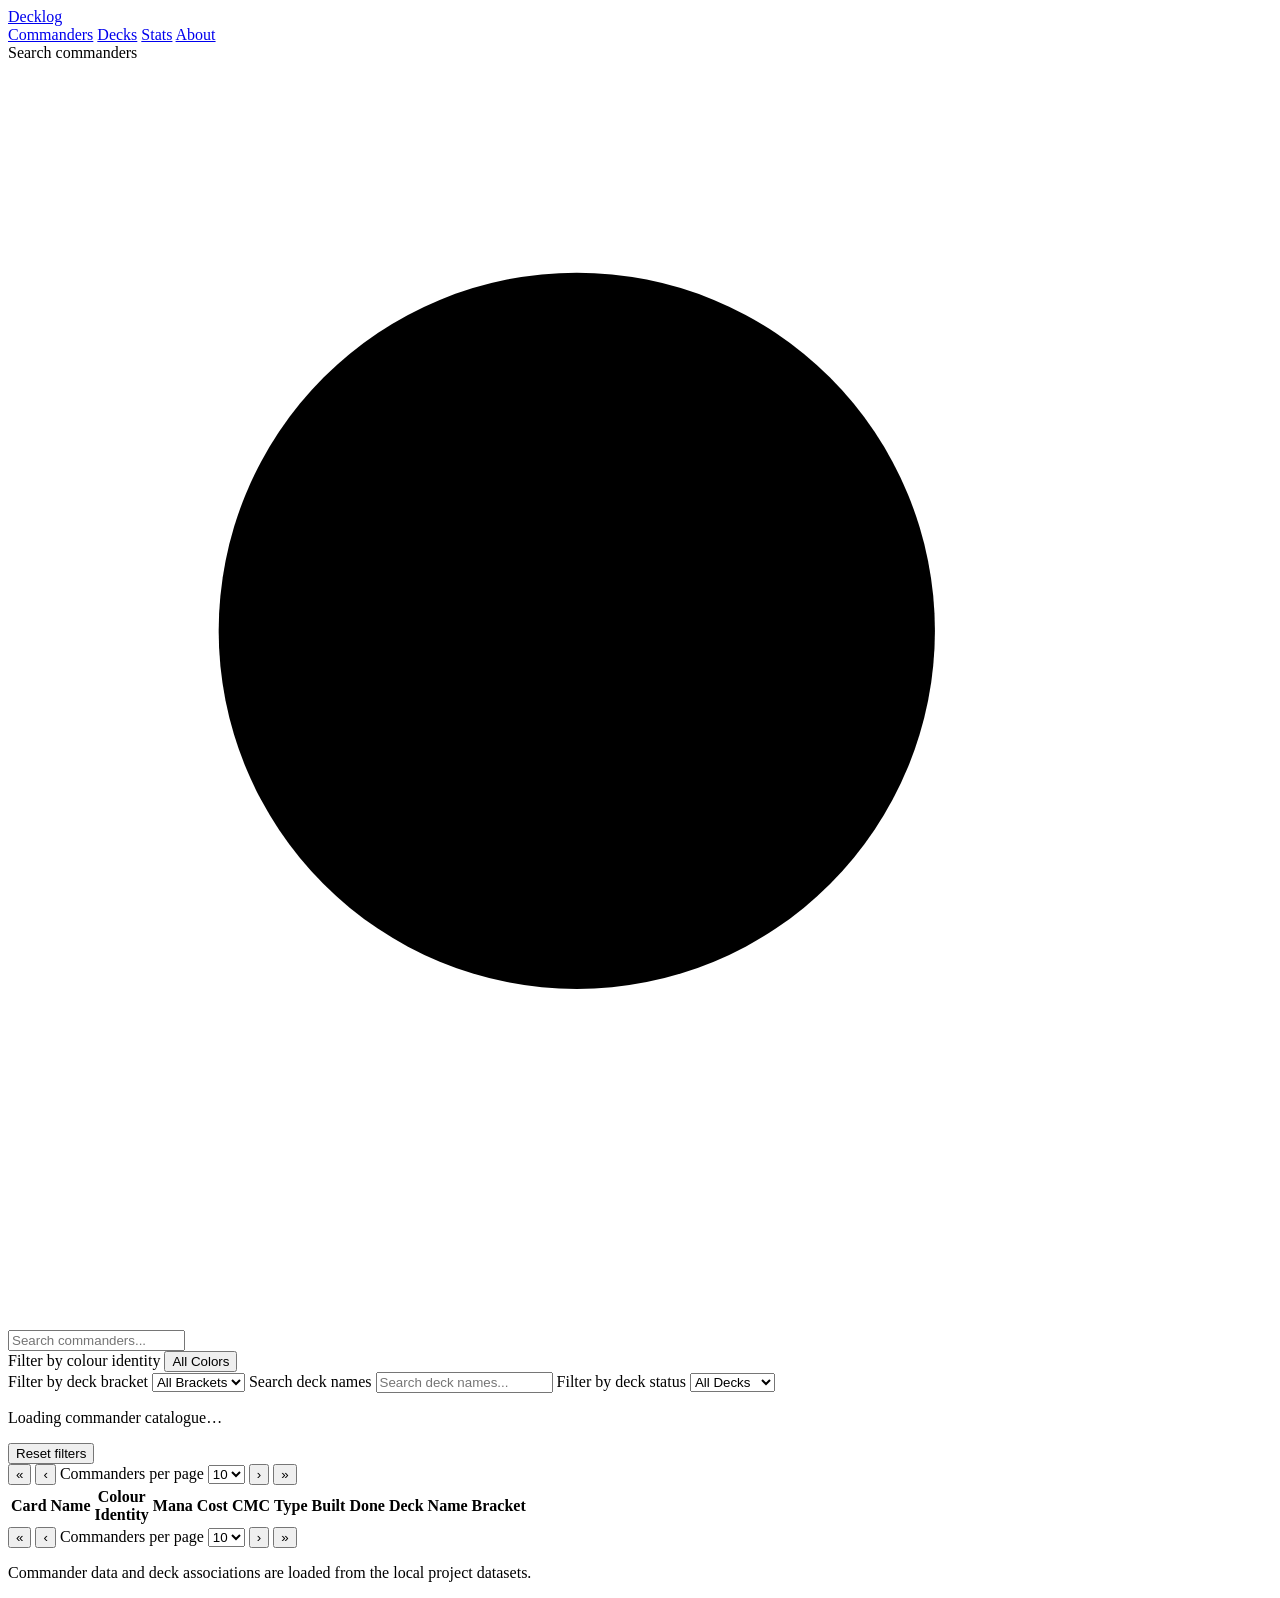
==== commit ed5b81b1: "Updated Pagination, Decklist Updates" ====
--- a/app/templates/index.html
+++ b/app/templates/index.html
@@ -114,16 +114,15 @@
           <input id="deck-search" type="search" placeholder="Search deck names..." autocomplete="off">
         </label>
 
-        <label class="status-toggle">
-          <input id="built-filter" type="checkbox">
-          <span class="toggle-box" aria-hidden="true"></span>
-          <span>Built only</span>
-        </label>
-
-        <label class="status-toggle">
-          <input id="done-filter" type="checkbox">
-          <span class="toggle-box" aria-hidden="true"></span>
-          <span>Done only</span>
+        <label class="filter-field status-filter-field">
+          <span class="visually-hidden">Filter by deck status</span>
+          <select id="status-filter">
+            <option value="all">All Decks</option>
+            <option value="unbuilt">Unbuilt</option>
+            <option value="built">Built</option>
+            <option value="unfinished">Unfinished</option>
+            <option value="complete">Complete</option>
+          </select>
         </label>
       </section>
 
@@ -131,6 +130,16 @@
         <p id="result-count" aria-live="polite">Loading commander catalogue…</p>
         <button class="reset-button" id="reset-filters" type="button">Reset filters</button>
       </div>
+
+      <nav class="pagination pagination-top" aria-label="Commander table pages">
+        <button type="button" data-page="first" aria-label="First page">«</button>
+        <button type="button" data-page="previous" aria-label="Previous page">‹</button>
+        <label><span class="visually-hidden">Commanders per page</span>
+          <select id="page-length"><option value="10" selected>10</option><option value="20">20</option><option value="50">50</option></select>
+        </label>
+        <button type="button" data-page="next" aria-label="Next page">›</button>
+        <button type="button" data-page="last" aria-label="Last page">»</button>
+      </nav>
 
       <section class="table-frame" aria-label="Commander catalogue">
         <div class="table-scroll">
@@ -157,6 +166,16 @@
         </div>
       </section>
 
+      <nav class="pagination pagination-bottom" aria-label="Commander table pages">
+        <button type="button" data-page="first" aria-label="First page">«</button>
+        <button type="button" data-page="previous" aria-label="Previous page">‹</button>
+        <label><span class="visually-hidden">Commanders per page</span>
+          <select class="page-length-bottom"><option value="10" selected>10</option><option value="20">20</option><option value="50">50</option></select>
+        </label>
+        <button type="button" data-page="next" aria-label="Next page">›</button>
+        <button type="button" data-page="last" aria-label="Last page">»</button>
+      </nav>
+
       <p class="prototype-note">Commander data and deck associations are loaded from the local project datasets.</p>
     </main>
   </div>
